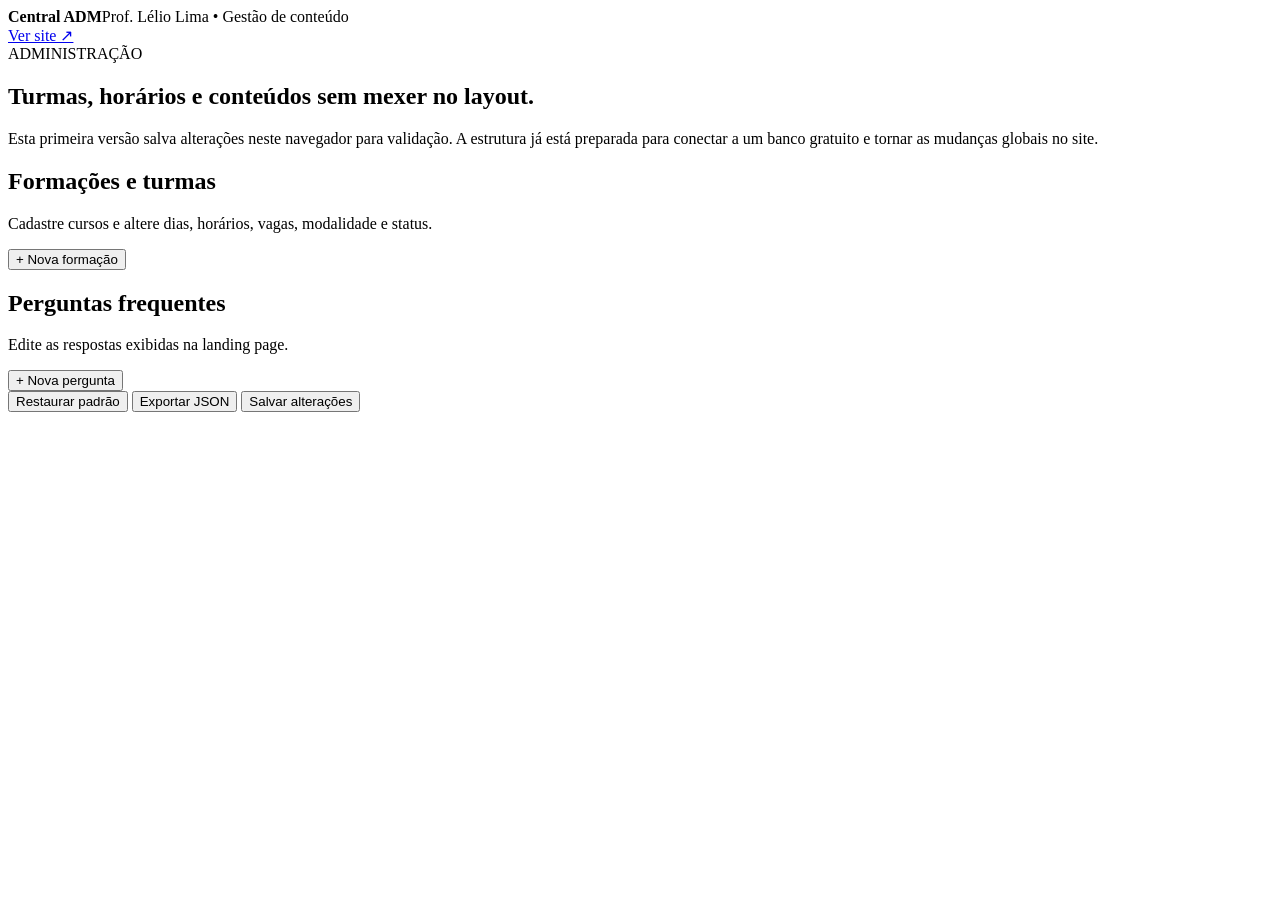
==== admin/index.html @ 7f5981d8 "feat: adiciona admin/index.html" ====
<!DOCTYPE html>
<html lang="pt-BR">
<head>
  <meta charset="UTF-8"><meta name="viewport" content="width=device-width,initial-scale=1">
  <meta name="robots" content="noindex,nofollow">
  <title>ADM | Prof. Lélio Lima</title>
  <link rel="stylesheet" href="admin.css">
  <script src="../assets/js/config.js" defer></script>
  <script src="admin.js" defer></script>
</head>
<body>
<header><div><b>Central ADM</b><span>Prof. Lélio Lima • Gestão de conteúdo</span></div><a href="../index.html">Ver site ↗</a></header>
<main>
<section class="intro"><span>ADMINISTRAÇÃO</span><h1>Turmas, horários e conteúdos sem mexer no layout.</h1><p>Esta primeira versão salva alterações neste navegador para validação. A estrutura já está preparada para conectar a um banco gratuito e tornar as mudanças globais no site.</p></section>

<section class="panel">
  <div class="panel-head"><div><h2>Formações e turmas</h2><p>Cadastre cursos e altere dias, horários, vagas, modalidade e status.</p></div><button id="addCourse">+ Nova formação</button></div>
  <div id="courseEditor"></div>
</section>

<section class="panel">
  <div class="panel-head"><div><h2>Perguntas frequentes</h2><p>Edite as respostas exibidas na landing page.</p></div><button id="addFaq">+ Nova pergunta</button></div>
  <div id="faqEditor"></div>
</section>

<div class="savebar">
  <button id="resetBtn" class="secondary">Restaurar padrão</button>
  <button id="exportBtn" class="secondary">Exportar JSON</button>
  <button id="saveBtn">Salvar alterações</button>
</div>
<div id="toast" role="status"></div>
</main>
</body>
</html>
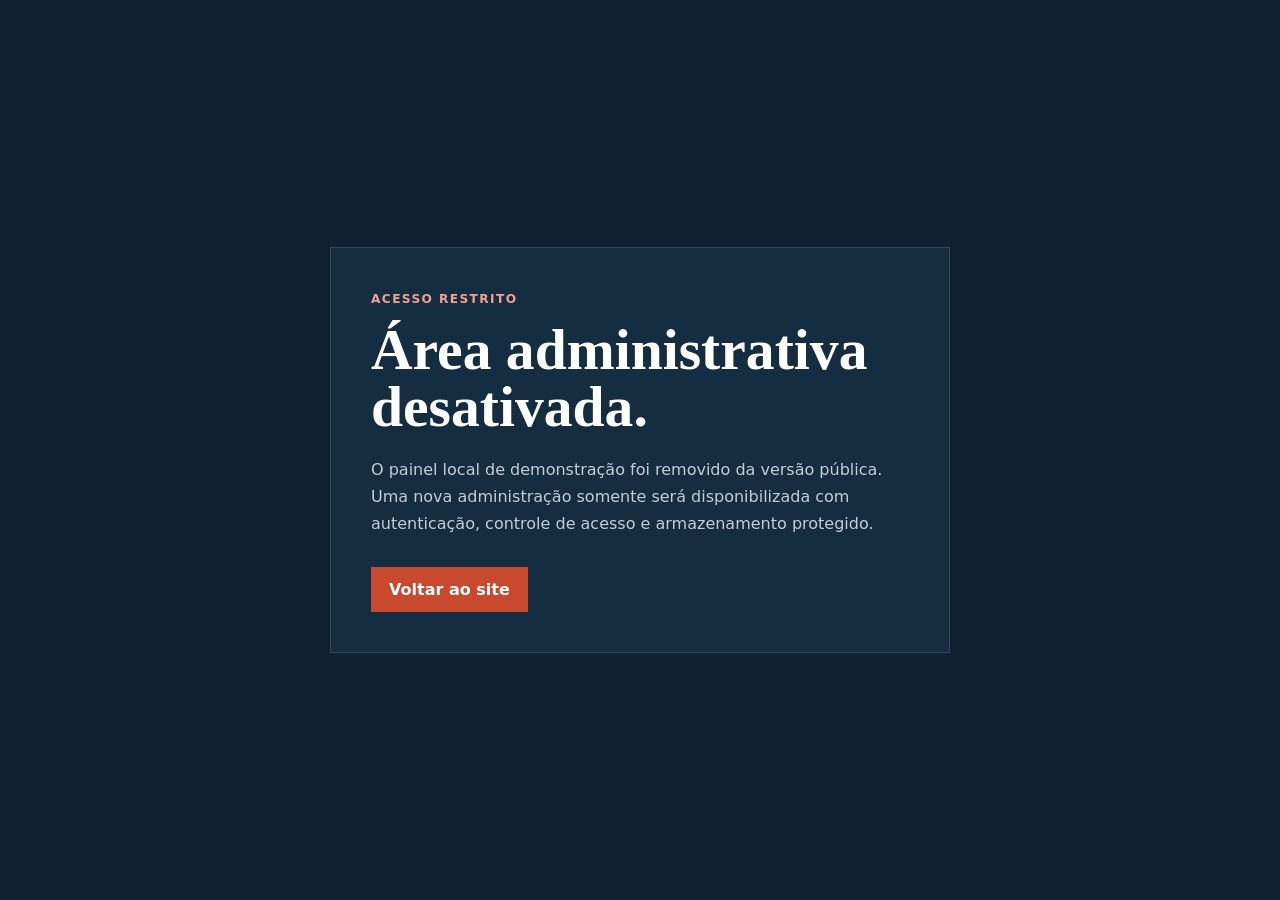
==== commit fe5d4f8a: "security: desativa painel administrativo público" ====
--- a/admin/index.html
+++ b/admin/index.html
@@ -1,34 +1,8 @@
 <!DOCTYPE html>
 <html lang="pt-BR">
 <head>
-  <meta charset="UTF-8"><meta name="viewport" content="width=device-width,initial-scale=1">
-  <meta name="robots" content="noindex,nofollow">
-  <title>ADM | Prof. Lélio Lima</title>
-  <link rel="stylesheet" href="admin.css">
-  <script src="../assets/js/config.js" defer></script>
-  <script src="admin.js" defer></script>
+  <meta charset="UTF-8"><meta name="viewport" content="width=device-width,initial-scale=1"><meta name="robots" content="noindex,nofollow,noarchive">
+  <title>Acesso restrito | Prof. Lélio Lima</title>
+  <style>body{margin:0;min-height:100vh;display:grid;place-items:center;background:#0e2233;color:#fff;font-family:Inter,system-ui,sans-serif}.box{width:min(620px,90%);box-sizing:border-box;padding:40px;border:1px solid rgba(255,255,255,.14);background:#142d40}span{font-size:.76rem;letter-spacing:1.4px;font-weight:800;color:#f0a28f}h1{font-family:Georgia,serif;font-size:clamp(2.1rem,7vw,3.6rem);line-height:1;margin:14px 0 20px}p{color:#c3ced5;line-height:1.7}a{display:inline-flex;margin-top:14px;padding:13px 18px;background:#c8492e;color:#fff;text-decoration:none;font-weight:700}</style>
 </head>
-<body>
-<header><div><b>Central ADM</b><span>Prof. Lélio Lima • Gestão de conteúdo</span></div><a href="../index.html">Ver site ↗</a></header>
-<main>
-<section class="intro"><span>ADMINISTRAÇÃO</span><h1>Turmas, horários e conteúdos sem mexer no layout.</h1><p>Esta primeira versão salva alterações neste navegador para validação. A estrutura já está preparada para conectar a um banco gratuito e tornar as mudanças globais no site.</p></section>
-
-<section class="panel">
-  <div class="panel-head"><div><h2>Formações e turmas</h2><p>Cadastre cursos e altere dias, horários, vagas, modalidade e status.</p></div><button id="addCourse">+ Nova formação</button></div>
-  <div id="courseEditor"></div>
-</section>
-
-<section class="panel">
-  <div class="panel-head"><div><h2>Perguntas frequentes</h2><p>Edite as respostas exibidas na landing page.</p></div><button id="addFaq">+ Nova pergunta</button></div>
-  <div id="faqEditor"></div>
-</section>
-
-<div class="savebar">
-  <button id="resetBtn" class="secondary">Restaurar padrão</button>
-  <button id="exportBtn" class="secondary">Exportar JSON</button>
-  <button id="saveBtn">Salvar alterações</button>
-</div>
-<div id="toast" role="status"></div>
-</main>
-</body>
-</html>+<body><main class="box"><span>ACESSO RESTRITO</span><h1>Área administrativa desativada.</h1><p>O painel local de demonstração foi removido da versão pública. Uma nova administração somente será disponibilizada com autenticação, controle de acesso e armazenamento protegido.</p><a href="../index.html">Voltar ao site</a></main></body></html>
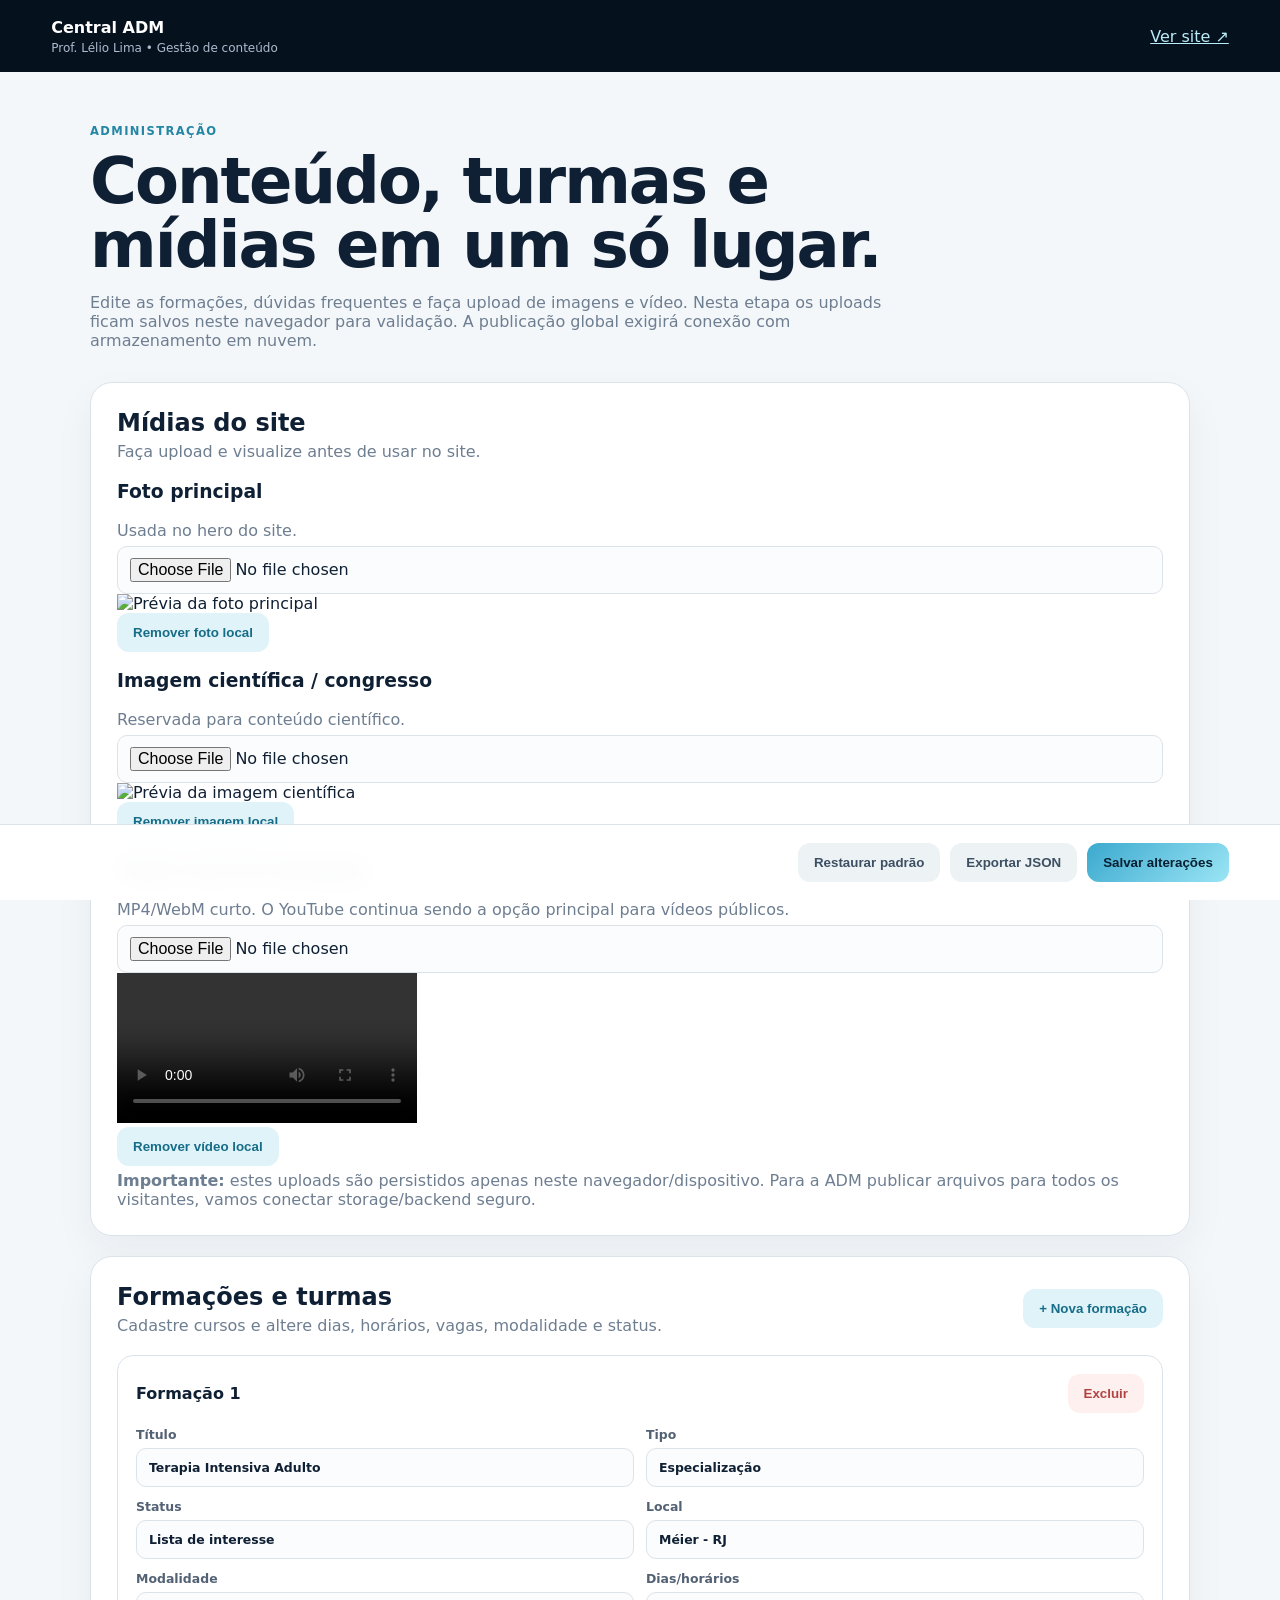
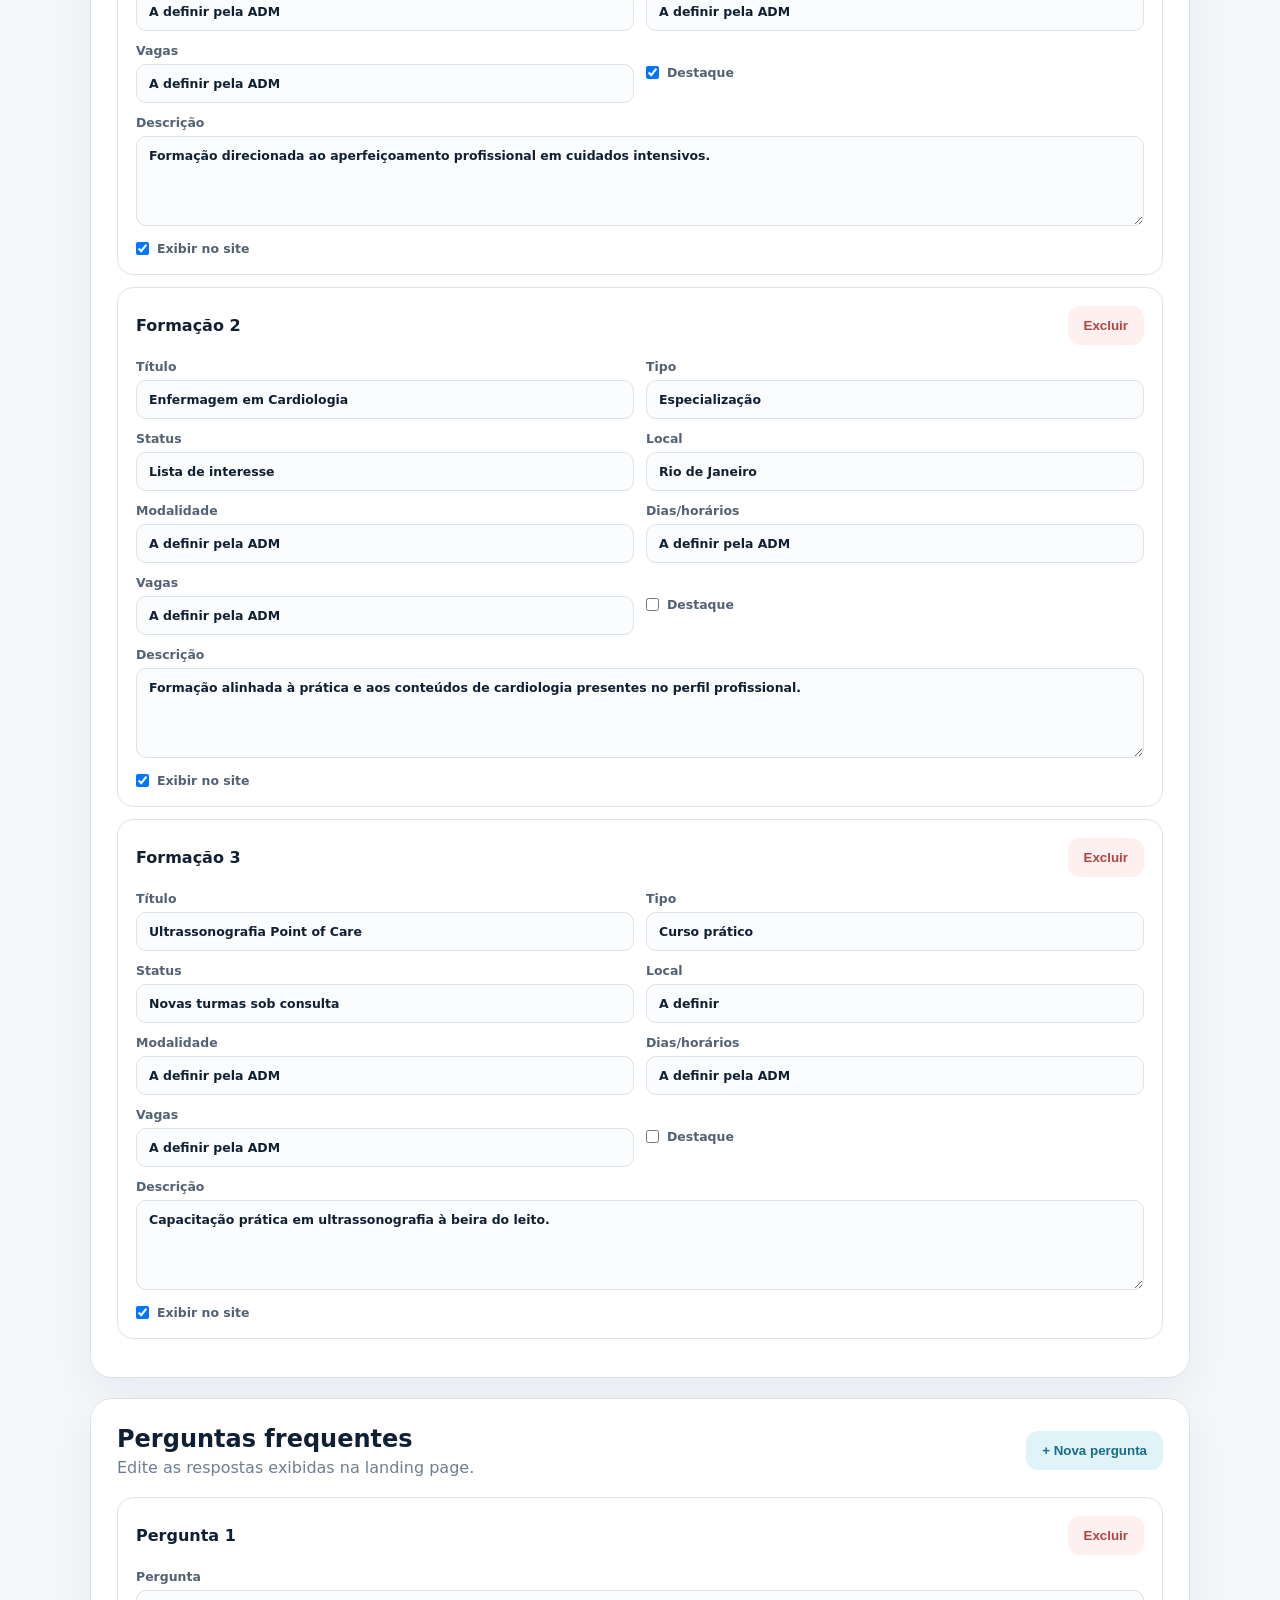
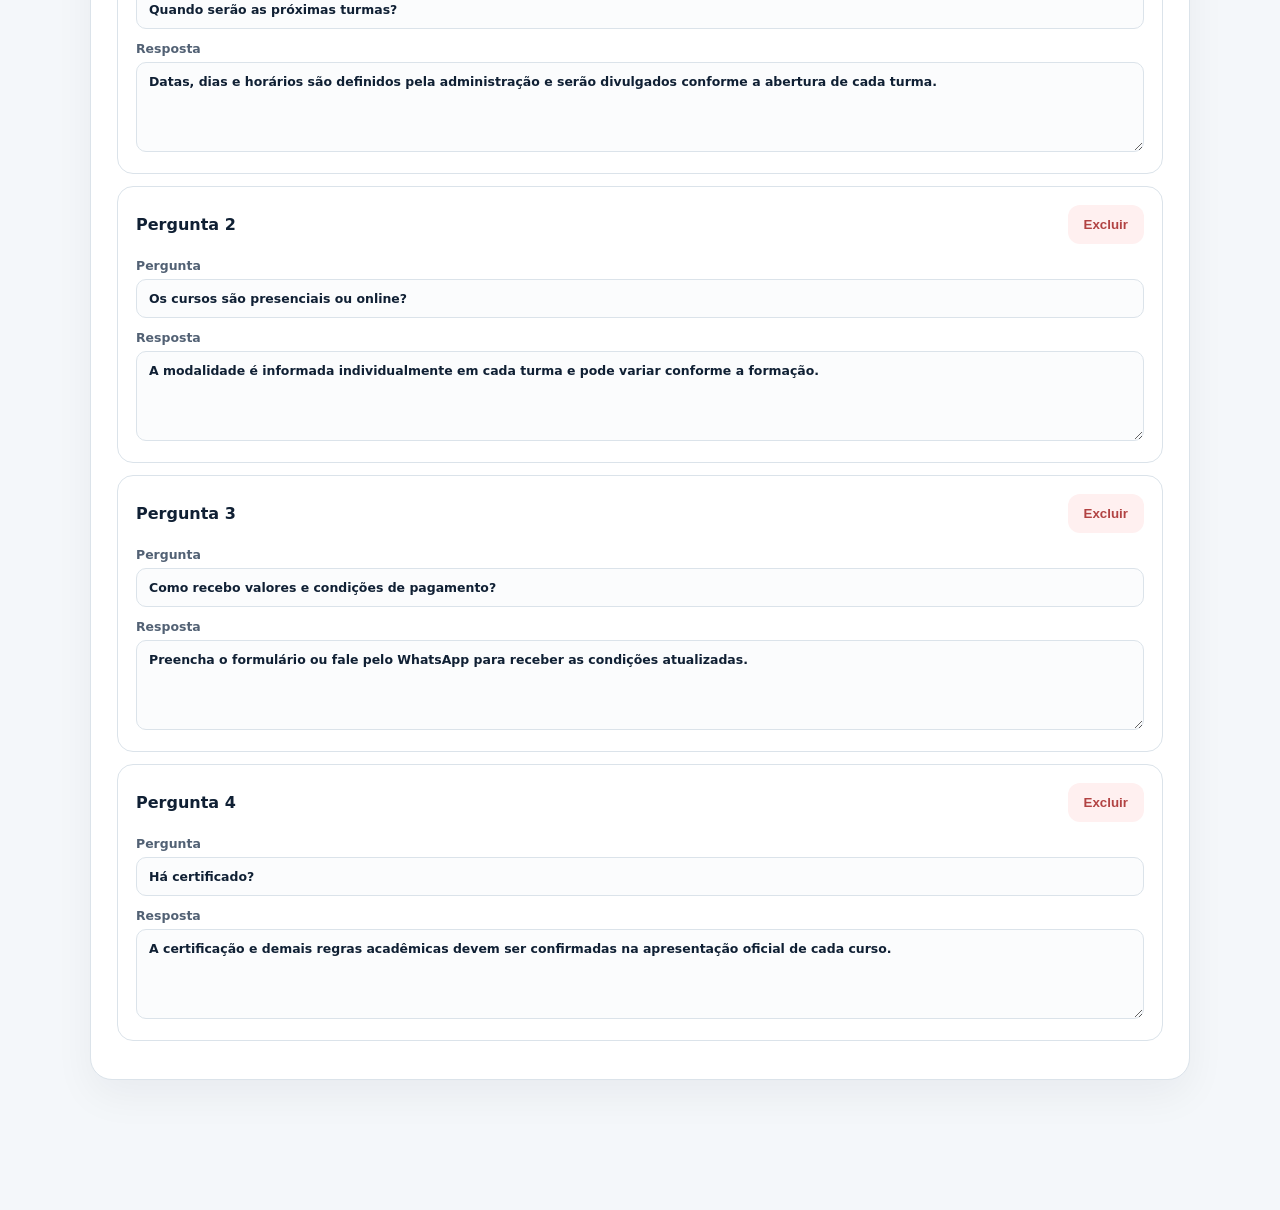
==== commit 29318525: "feat: reativa ADM com upload de mídia" ====
--- a/admin/index.html
+++ b/admin/index.html
@@ -1,8 +1,82 @@
 <!DOCTYPE html>
 <html lang="pt-BR">
 <head>
-  <meta charset="UTF-8"><meta name="viewport" content="width=device-width,initial-scale=1"><meta name="robots" content="noindex,nofollow,noarchive">
-  <title>Acesso restrito | Prof. Lélio Lima</title>
-  <style>body{margin:0;min-height:100vh;display:grid;place-items:center;background:#0e2233;color:#fff;font-family:Inter,system-ui,sans-serif}.box{width:min(620px,90%);box-sizing:border-box;padding:40px;border:1px solid rgba(255,255,255,.14);background:#142d40}span{font-size:.76rem;letter-spacing:1.4px;font-weight:800;color:#f0a28f}h1{font-family:Georgia,serif;font-size:clamp(2.1rem,7vw,3.6rem);line-height:1;margin:14px 0 20px}p{color:#c3ced5;line-height:1.7}a{display:inline-flex;margin-top:14px;padding:13px 18px;background:#c8492e;color:#fff;text-decoration:none;font-weight:700}</style>
+  <meta charset="UTF-8">
+  <meta name="viewport" content="width=device-width,initial-scale=1">
+  <meta name="robots" content="noindex,nofollow,noarchive">
+  <title>ADM | Prof. Lélio Lima</title>
+  <link rel="stylesheet" href="admin.css">
+  <script src="../assets/js/config.js" defer></script>
+  <script src="admin.js" defer></script>
 </head>
-<body><main class="box"><span>ACESSO RESTRITO</span><h1>Área administrativa desativada.</h1><p>O painel local de demonstração foi removido da versão pública. Uma nova administração somente será disponibilizada com autenticação, controle de acesso e armazenamento protegido.</p><a href="../index.html">Voltar ao site</a></main></body></html>
+<body>
+<header>
+  <div><b>Central ADM</b><span>Prof. Lélio Lima • Gestão de conteúdo</span></div>
+  <a href="../index.html">Ver site ↗</a>
+</header>
+
+<main>
+  <section class="intro">
+    <span>ADMINISTRAÇÃO</span>
+    <h1>Conteúdo, turmas e mídias em um só lugar.</h1>
+    <p>Edite as formações, dúvidas frequentes e faça upload de imagens e vídeo. Nesta etapa os uploads ficam salvos neste navegador para validação. A publicação global exigirá conexão com armazenamento em nuvem.</p>
+  </section>
+
+  <section class="panel">
+    <div class="panel-head">
+      <div><h2>Mídias do site</h2><p>Faça upload e visualize antes de usar no site.</p></div>
+    </div>
+
+    <div class="media-admin-grid">
+      <article class="media-admin-card">
+        <h3>Foto principal</h3>
+        <p>Usada no hero do site.</p>
+        <input id="profileUpload" type="file" accept="image/*">
+        <div class="preview-box"><img id="profilePreview" alt="Prévia da foto principal"></div>
+        <button type="button" data-clear-media="profile">Remover foto local</button>
+      </article>
+
+      <article class="media-admin-card">
+        <h3>Imagem científica / congresso</h3>
+        <p>Reservada para conteúdo científico.</p>
+        <input id="scienceUpload" type="file" accept="image/*">
+        <div class="preview-box"><img id="sciencePreview" alt="Prévia da imagem científica"></div>
+        <button type="button" data-clear-media="science">Remover imagem local</button>
+      </article>
+
+      <article class="media-admin-card">
+        <h3>Vídeo local de destaque</h3>
+        <p>MP4/WebM curto. O YouTube continua sendo a opção principal para vídeos públicos.</p>
+        <input id="videoUpload" type="file" accept="video/mp4,video/webm,video/ogg">
+        <div class="preview-box video-preview"><video id="videoPreview" controls playsinline></video></div>
+        <button type="button" data-clear-media="video">Remover vídeo local</button>
+      </article>
+    </div>
+    <p class="notice"><strong>Importante:</strong> estes uploads são persistidos apenas neste navegador/dispositivo. Para a ADM publicar arquivos para todos os visitantes, vamos conectar storage/backend seguro.</p>
+  </section>
+
+  <section class="panel">
+    <div class="panel-head">
+      <div><h2>Formações e turmas</h2><p>Cadastre cursos e altere dias, horários, vagas, modalidade e status.</p></div>
+      <button id="addCourse">+ Nova formação</button>
+    </div>
+    <div id="courseEditor"></div>
+  </section>
+
+  <section class="panel">
+    <div class="panel-head">
+      <div><h2>Perguntas frequentes</h2><p>Edite as respostas exibidas na landing page.</p></div>
+      <button id="addFaq">+ Nova pergunta</button>
+    </div>
+    <div id="faqEditor"></div>
+  </section>
+
+  <div class="savebar">
+    <button id="resetBtn" class="secondary">Restaurar padrão</button>
+    <button id="exportBtn" class="secondary">Exportar JSON</button>
+    <button id="saveBtn">Salvar alterações</button>
+  </div>
+  <div id="toast" role="status"></div>
+</main>
+</body>
+</html>
--- a/admin/admin.css
+++ b/admin/admin.css
@@ -0,0 +1 @@
+:root{--navy:#06111e;--blue:#43b5d9;--paper:#f4f7fa;--ink:#102034;--muted:#6e7e91;--line:#dbe3ea}*{box-sizing:border-box}body{margin:0;font-family:Inter,system-ui,"Segoe UI",sans-serif;background:var(--paper);color:var(--ink)}header{min-height:72px;padding:0 4%;background:var(--navy);color:#fff;display:flex;align-items:center;justify-content:space-between;gap:20px}header b,header span{display:block}header span{font-size:.75rem;color:#aebccd;margin-top:4px}header a{color:#b9ecf8}main{width:min(1100px,92%);margin:auto;padding:48px 0 110px}.intro{max-width:800px;margin-bottom:32px}.intro>span{font-size:.72rem;font-weight:900;letter-spacing:1.4px;color:#2386a4}.intro h1{font-size:clamp(2.2rem,5vw,4rem);line-height:1;letter-spacing:-2px;margin:10px 0 16px}.intro p{color:var(--muted)}.panel{background:#fff;border:1px solid var(--line);border-radius:22px;padding:26px;margin-bottom:20px;box-shadow:0 16px 40px rgba(8,27,47,.05)}.panel-head{display:flex;justify-content:space-between;gap:20px;align-items:center;margin-bottom:20px}.panel h2{margin:0}.panel p{color:var(--muted);margin:5px 0 0}.panel button,.savebar button{border:0;border-radius:12px;padding:12px 16px;font-weight:800;cursor:pointer;background:#dff3f8;color:#176d87}.editor-card{border:1px solid var(--line);border-radius:16px;padding:18px;margin:12px 0}.editor-top{display:flex;justify-content:space-between;align-items:center;margin-bottom:14px}.editor-top strong{font-size:1rem}.remove{background:#fff0f0!important;color:#b24343!important}.grid{display:grid;grid-template-columns:1fr 1fr;gap:12px}.grid .wide{grid-column:1/-1}label{display:block;font-size:.78rem;font-weight:700;color:#526174}input,textarea,select{width:100%;margin-top:6px;padding:11px 12px;border:1px solid var(--line);border-radius:10px;background:#fbfcfd;color:var(--ink);font:inherit}textarea{min-height:90px;resize:vertical}.check{display:flex;align-items:center;gap:8px}.check input{width:auto;margin:0}.savebar{position:fixed;left:0;right:0;bottom:0;min-height:76px;background:rgba(255,255,255,.94);border-top:1px solid var(--line);backdrop-filter:blur(14px);display:flex;justify-content:flex-end;align-items:center;gap:10px;padding:0 4%;z-index:10}.savebar #saveBtn{background:linear-gradient(135deg,#3ba9ce,#9be5f5);color:#082033}.savebar .secondary{background:#edf2f5;color:#3d4f62}#toast{position:fixed;right:20px;bottom:92px;background:#0c2439;color:#fff;padding:13px 16px;border-radius:12px;opacity:0;transform:translateY(10px);transition:.2s;pointer-events:none}#toast.show{opacity:1;transform:none}@media(max-width:700px){.panel-head{align-items:flex-start;flex-direction:column}.grid{grid-template-columns:1fr}.grid .wide{grid-column:auto}.savebar{justify-content:center}.savebar button{padding:10px 11px;font-size:.78rem}}
